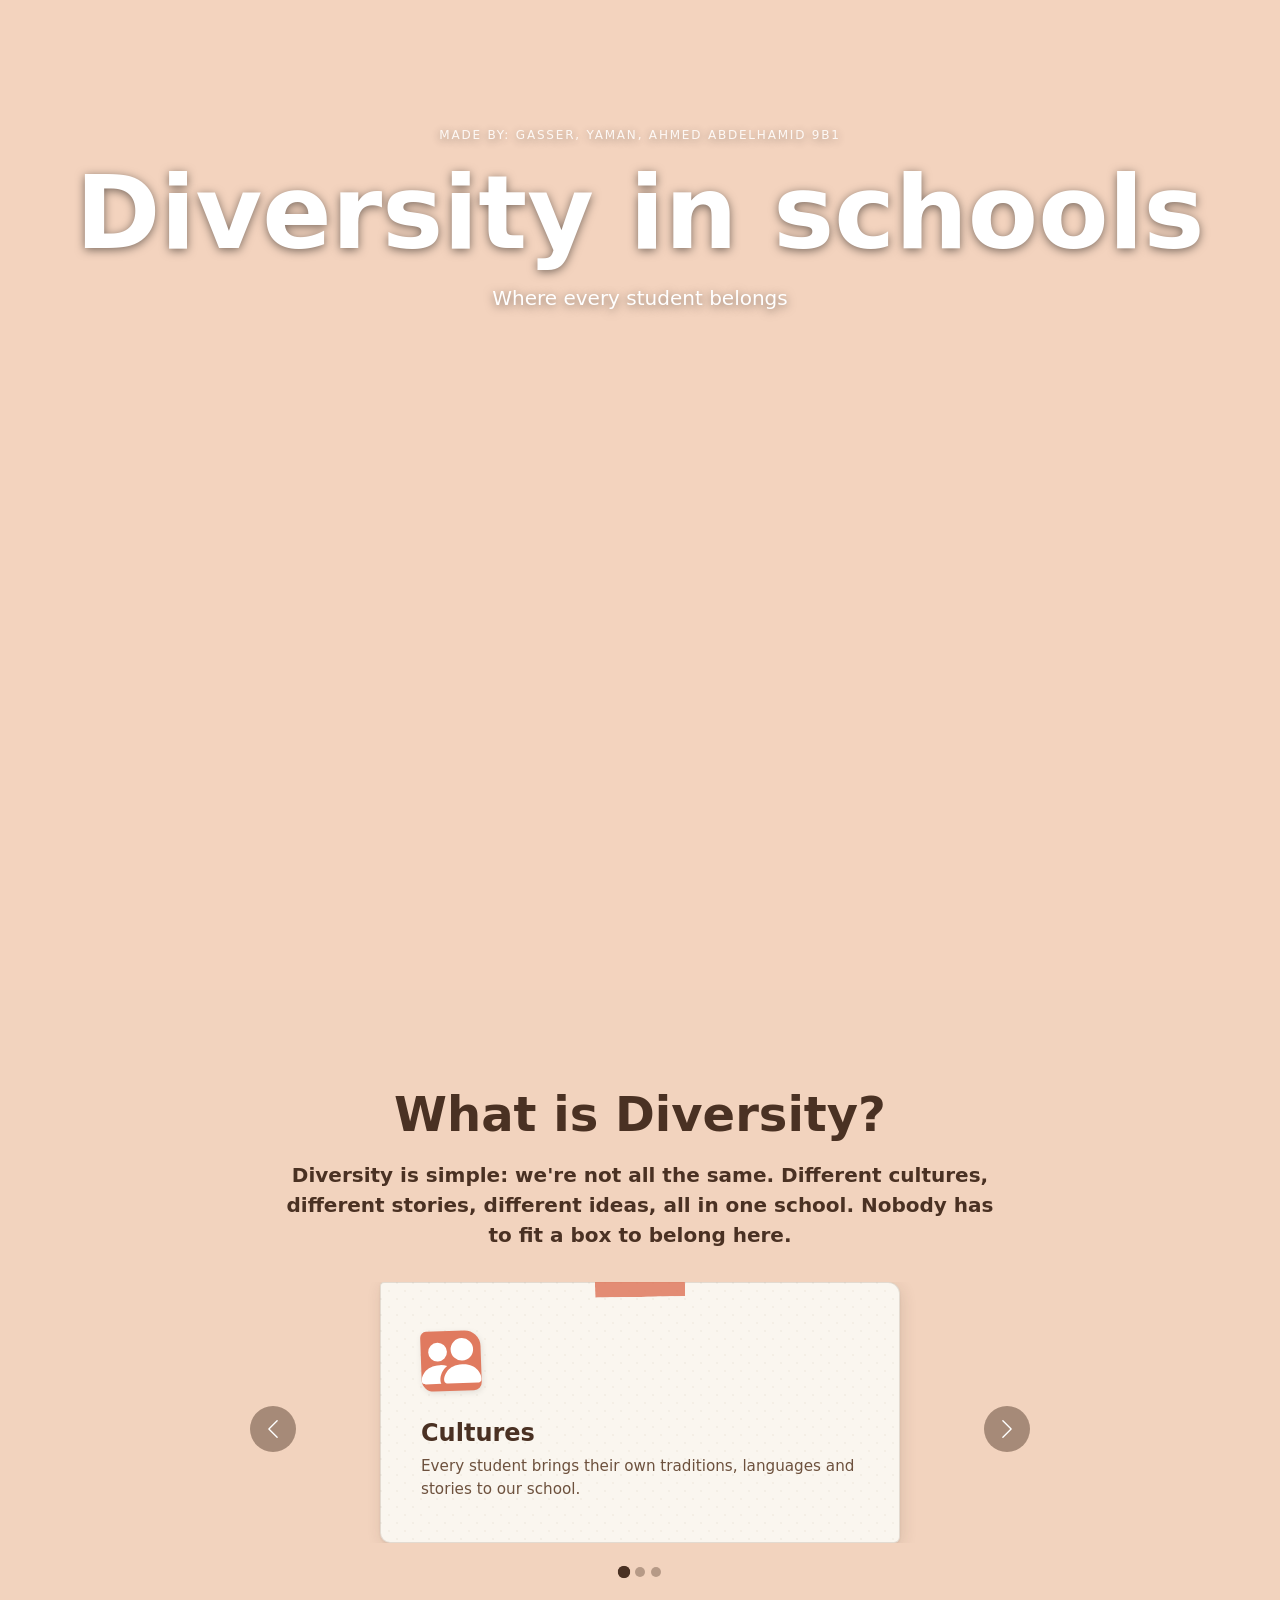
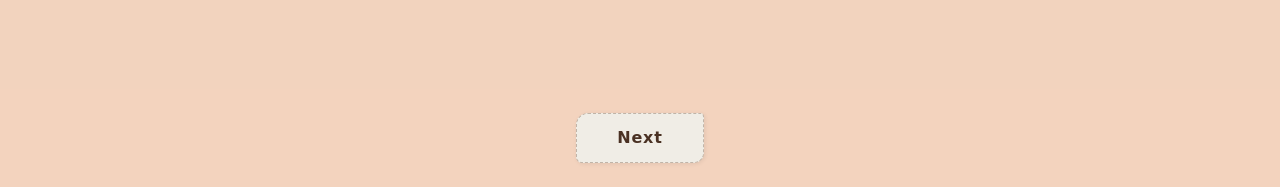
==== index.html @ cd7958ad "Add Diversity in Schools website" ====
<!DOCTYPE html>
<html data-bs-theme="light" lang="en">

<head>
    <meta charset="utf-8">
    <meta name="viewport" content="width=device-width, initial-scale=1.0, shrink-to-fit=no">
    <title>English</title>
    <link rel="stylesheet" href="assets/bootstrap/css/bootstrap.min.css">
    <link rel="stylesheet" href="assets/css/styles.css">
</head>

<body>
    <section class="hero-bg">
        <div class="hero-content"><small class="text-uppercase d-block mb-2" style="font-size:0.75rem;letter-spacing:0.15em;opacity:0.85;">made by: gasser, yaman, ahmed abdelhamid 9b1</small>
            <h1 class="display-4 fw-bold">Diversity in schools</h1>
            <p class="lead mb-0">Where every student belongs</p>
        </div>
    </section>
    <section class="py-5 diversity-section">
        <div class="container py-5">
            <div class="row justify-content-center">
                <div class="col-lg-8 text-center">
                    <h2 class="display-5 fw-bold mb-3">What is Diversity?</h2>
                    <p class="lead fw-bold mb-0">Diversity is simple: we're not all the same. Different cultures, different stories, different ideas, all in one school. Nobody has to fit a box to belong here.</p>
                </div>
            </div>
            <div id="diversitySlider" class="carousel slide card-slider" data-bs-ride="carousel" data-bs-interval="3500" data-bs-pause="hover">
                <div class="carousel-inner" role="listbox">
                    <div class="carousel-item active">
                        <div class="slider-card" role="button" tabindex="0" aria-label="Cultures" data-accent="#e07a5f" data-icon="bi-people-fill" data-title="Cultures" data-text="Our school is a mix of different cultures and traditions. Whether it's the food we eat, the clothes we wear, or the stories we share, every student brings a piece of their heritage to our school, making it a vibrant and interesting place for everyone."><svg class="bi bi-people-fill slider-icon" xmlns="http://www.w3.org/2000/svg" width="1em" height="1em" fill="currentColor" viewBox="0 0 16 16">
                                <path d="M7 14s-1 0-1-1 1-4 5-4 5 3 5 4-1 1-1 1zm4-6a3 3 0 1 0 0-6 3 3 0 0 0 0 6m-5.784 6A2.24 2.24 0 0 1 5 13c0-1.355.68-2.75 1.936-3.72A6.3 6.3 0 0 0 5 9c-4 0-5 3-5 4s1 1 1 1zM4.5 8a2.5 2.5 0 1 0 0-5 2.5 2.5 0 0 0 0 5"></path>
                            </svg>
                            <h5>Cultures</h5>
                            <p>Every student brings their own traditions, languages and stories to our school.</p>
                        </div>
                    </div>
                    <div class="carousel-item">
                        <div class="slider-card" role="button" tabindex="0" aria-label="Backgrounds" data-accent="#3d8f7c" data-icon="bi-globe-americas" data-title="Backgrounds" data-text="Students at our school come from many different places. Some grew up right here, while others moved from far away. Each unique background adds to our school's story and helps us understand the world better. We're all part of one big school family."><svg class="bi bi-globe-americas slider-icon" xmlns="http://www.w3.org/2000/svg" width="1em" height="1em" fill="currentColor" viewBox="0 0 16 16">
                                <path d="M8 0a8 8 0 1 0 0 16A8 8 0 0 0 8 0M2.04 4.326c.325 1.329 2.532 2.54 3.717 3.19.48.263.793.434.743.484q-.121.12-.242.234c-.416.396-.787.749-.758 1.266.035.634.618.824 1.214 1.017.577.188 1.168.38 1.286.983.082.417-.075.988-.22 1.52-.215.782-.406 1.48.22 1.48 1.5-.5 3.798-3.186 4-5 .138-1.243-2-2-3.5-2.5-.478-.16-.755.081-.99.284-.172.15-.322.279-.51.216-.445-.148-2.5-2-1.5-2.5.78-.39.952-.171 1.227.182.078.099.163.208.273.318.609.304.662-.132.723-.633.039-.322.081-.671.277-.867.434-.434 1.265-.791 2.028-1.12.712-.306 1.365-.587 1.579-.88A7 7 0 1 1 2.04 4.327Z"></path>
                            </svg>
                            <h5>Backgrounds</h5>
                            <p>We come from many places — and each background adds something special to our community.</p>
                        </div>
                    </div>
                    <div class="carousel-item">
                        <div class="slider-card" role="button" tabindex="0" aria-label="Perspectives" data-accent="#d4a017" data-icon="bi-lightbulb-fill" data-title="Perspectives" data-text="In our school, we all have different ways of looking at things. This is a good thing! When we discuss topics in class, solve problems, or work on projects, having many ideas helps us learn more deeply and makes everything more exciting. We learn a lot from each other just by listening."><svg class="bi bi-lightbulb-fill slider-icon" xmlns="http://www.w3.org/2000/svg" width="1em" height="1em" fill="currentColor" viewBox="0 0 16 16">
                                <path d="M2 6a6 6 0 1 1 10.174 4.31c-.203.196-.359.4-.453.619l-.762 1.769A.5.5 0 0 1 10.5 13h-5a.5.5 0 0 1-.46-.302l-.761-1.77a2 2 0 0 0-.453-.618A5.98 5.98 0 0 1 2 6m3 8.5a.5.5 0 0 1 .5-.5h5a.5.5 0 0 1 0 1l-.224.447a1 1 0 0 1-.894.553H6.618a1 1 0 0 1-.894-.553L5.5 15a.5.5 0 0 1-.5-.5"></path>
                            </svg>
                            <h5>Perspectives</h5>
                            <p>Different ideas and ways of thinking make learning richer for everyone.</p>
                        </div>
                    </div>
                </div><button class="carousel-control-prev slider-control" type="button" data-bs-target="#diversitySlider" data-bs-slide="prev"><span class="carousel-control-prev-icon" aria-hidden="true"></span><span class="visually-hidden">Previous</span></button><button class="carousel-control-next slider-control" type="button" data-bs-target="#diversitySlider" data-bs-slide="next"><span class="carousel-control-next-icon" aria-hidden="true"></span><span class="visually-hidden">Next</span></button>
                <div class="carousel-indicators slider-indicators"><button class="active" type="button" data-bs-target="#diversitySlider" data-bs-slide-to="0" aria-current="true" aria-label="Slide 1"></button><button type="button" data-bs-target="#diversitySlider" data-bs-slide-to="1" aria-label="Slide 2"></button><button type="button" data-bs-target="#diversitySlider" data-bs-slide-to="2" aria-bss-id="42" aria-label="Slide 3"></button></div>
            </div>
        </div>
    </section>
    <div class="text-center py-4"><a class="btn next-btn" role="button" href="/second.html">Next</a></div>
    <div class="modal fade card-modal" role="dialog" tabindex="-1" id="cardModal" aria-hidden="true">
        <div class="modal-dialog modal-dialog-centered" role="document">
            <div class="modal-content">
                <div class="modal-header"><button class="btn-close" aria-label="Close" data-bs-dismiss="modal" type="button"></button></div>
                <div class="modal-body">
                    <h3 class="fw-bold" id="modalTitle">Cultures</h3>
                    <p id="modalText"></p>
                </div>
                <div class="modal-footer"><button class="btn" data-bs-dismiss="modal" type="button">Close</button></div>
            </div>
        </div>
    </div>
    <script src="assets/bootstrap/js/bootstrap.min.js"></script>
    <script src="assets/js/orbit.js"></script>
</body>

</html>
---- assets/css/styles.css ----
body {
  background-color: #f3d3be;
  min-height: 100vh;
}

.hero-bg {
  position: relative;
  min-height: 110vh;
  overflow: hidden;
  display: flex;
  align-items: flex-start;
  justify-content: center;
  padding: 14vh 1rem 3rem;
}

.hero-bg::before {
  content: "";
  position: absolute;
  inset: -25px;
  background-image: url("https://www.dropbox.com/scl/fi/7v98te8t1zarx8fmvvjqa/flat-lay-composition-still-life-friendship-day-elements.jpg?rlkey=5teqww9rnjzc3mp7yt069lka1&st=9lbgvhzm&raw=1");
  background-size: cover;
  background-position: center;
  filter: blur(5px);
  animation: shake 1.6s ease-in-out infinite;
}

.hero-content {
  position: relative;
  z-index: 1;
  text-align: center;
  color: #fff;
  text-shadow: 0 2px 10px rgba(0, 0, 0, 0.5);
}

.hero-content h1 {
  font-size: clamp(3.5rem, 8vw, 7rem);
}

.scroll-down-arrow {
  display: inline-block;
  font-size: 3rem;
  line-height: 1;
  color: #fff;
  text-shadow: 0 2px 10px rgba(0, 0, 0, 0.6);
  margin-top: 1.75rem;
  animation: bounce 2s ease-in-out infinite;
}

@keyframes shake {
  0%, 100% {
    transform: translate(0, 0);
  }
  20% {
    transform: translate(1px, -1px);
  }
  40% {
    transform: translate(-0.8px, 1px);
  }
  60% {
    transform: translate(1px, 0.8px);
  }
  80% {
    transform: translate(-1px, -1px);
  }
}

@keyframes bounce {
  0%, 100% {
    transform: translateY(0);
  }
  50% {
    transform: translateY(14px);
  }
}

.diversity-section {
  position: relative;
  overflow: hidden;
  background-color: #f3d3be;
  color: #4a3123;
}

.diversity-section::before {
  content: "";
  position: absolute;
  inset: -25px;
  background-image: url("https://www.dropbox.com/scl/fi/7v98te8t1zarx8fmvvjqa/flat-lay-composition-still-life-friendship-day-elements.jpg?rlkey=5teqww9rnjzc3mp7yt069lka1&st=9lbgvhzm&raw=1");
  background-size: cover;
  background-position: center;
  filter: blur(5px);
  animation: shake 1.6s ease-in-out infinite;
}

.diversity-section::after {
  content: "";
  position: absolute;
  inset: 0;
  background-color: rgba(243, 211, 190, 0.72);
  pointer-events: none;
}

/* Continuous Ticker for Motivation Cards */

.motivational-ticker-container {
  width: 100%;
  overflow: hidden;
  position: relative;
  padding: 1.5rem 0;
}

.motivational-ticker-container::before, .motivational-ticker-container::after {
  content: "";
  position: absolute;
  top: 0;
  bottom: 0;
  width: 80px;
  z-index: 3;
  pointer-events: none;
}

.motivational-ticker-container::before {
  left: 0;
  background: linear-gradient(90deg, rgba(243, 211, 190, 0.95), transparent);
}

.motivational-ticker-container::after {
  right: 0;
  background: linear-gradient(270deg, rgba(243, 211, 190, 0.95), transparent);
}

.motivational-ticker-track {
  display: flex;
  gap: 1.5rem;
  width: max-content;
  animation: scrollTicker 35s linear infinite;
}

.motivational-ticker-container:hover .motivational-ticker-track {
  animation-play-state: paused;
}

.ticker-card-wrapper {
  width: 340px;
  flex-shrink: 0;
}

@keyframes scrollTicker {
  0% {
    transform: translateX(0);
  }
  100% {
    transform: translateX(calc(-50% - 0.75rem));
  }
}

.diversity-section .container {
  position: relative;
  z-index: 1;
}

.card-slider {
  max-width: 780px;
  margin: 2rem auto 0;
  padding: 0 3.5rem;
}

.slider-card {
  max-width: 520px;
  margin: 0 auto;
  padding: 3rem 2.5rem 2.5rem;
  border-radius: 4px 12px 6px 10px;
  background-color: #faf6ef;
  background-image: radial-gradient(rgba(180, 150, 120, 0.08) 1px, transparent 1px), radial-gradient(rgba(140, 110, 80, 0.06) 1px, transparent 1px);
  background-size: 16px 16px;
  background-position: 0 0, 8px 8px;
  border: 1px solid rgba(120, 95, 75, 0.18);
  box-shadow: 2px 4px 16px rgba(60, 40, 25, 0.12), 0 1px 3px rgba(60, 40, 25, 0.08);
  text-align: left;
  cursor: pointer;
  user-select: none;
  position: relative;
  transition: transform 0.3s cubic-bezier(0.34, 1.56, 0.64, 1), box-shadow 0.3s ease;
}

/* Washi tape header strip effect */

.slider-card::before {
  content: "";
  position: absolute;
  top: -10px;
  left: 50%;
  transform: translateX(-50%) rotate(-1deg);
  width: 90px;
  height: 24px;
  background-color: var(--card-accent, #e07a5f);
  opacity: 0.85;
  box-shadow: 0 1px 3px rgba(0,0,0,0.1);
  mask-image: radial-gradient(circle at 4px 4px, transparent 4px, black 4.5px);
  mask-size: 12px 100%;
}

.slider-card:hover {
  box-shadow: 4px 10px 28px rgba(60, 40, 25, 0.18), 0 2px 6px rgba(60, 40, 25, 0.1);
  transform: translateY(-5px) rotate(0.5deg);
}

.slider-card:focus-visible {
  outline: 2px dashed var(--card-accent, #e07a5f);
  outline-offset: 4px;
}

.slider-icon {
  display: inline-flex;
  align-items: center;
  justify-content: center;
  width: 60px;
  height: 60px;
  border-radius: 6px 16px 8px 12px;
  font-size: 1.7rem;
  color: #fff;
  background: var(--card-accent, #e07a5f);
  box-shadow: 1px 2px 6px rgba(0,0,0,0.1);
  margin-bottom: 0.8rem;
  transform: rotate(-2deg);
  transition: transform 0.3s ease;
}

.slider-card:hover .slider-icon {
  transform: rotate(3deg) scale(1.05);
}

.slider-card h5 {
  margin: 1rem 0 0.4rem;
  font-weight: 800;
  font-size: 1.5rem;
  color: #4a3123;
}

.slider-card p {
  margin: 0;
  font-size: 0.95rem;
  line-height: 1.55;
  color: #6d513d;
}

.tap-hint {
  display: inline-block;
  margin-top: 1.25rem;
  font-size: 0.75rem;
  font-style: italic;
  letter-spacing: 0.05em;
  color: #8c6a53;
  border-bottom: 1px dotted currentColor;
  padding-bottom: 1px;
}

.slider-control {
  width: 46px;
  height: 46px;
  top: 50%;
  transform: translateY(-50%);
  background: rgba(74, 49, 35, 0.45);
  border-radius: 50%;
  opacity: 1;
}

.slider-control:hover {
  background: rgba(74, 49, 35, 0.7);
}

.slider-control .carousel-control-prev-icon, .slider-control .carousel-control-next-icon {
  width: 22px;
  height: 22px;
}

.slider-indicators {
  position: static;
  margin-top: 1.5rem;
}

.slider-indicators [data-bs-target] {
  width: 10px;
  height: 10px;
  border-radius: 50%;
  border: 0;
  background-color: #4a3123;
  opacity: 0.35;
}

.slider-indicators .active {
  opacity: 1;
  transform: scale(1.25);
}

.card-modal .modal-content {
  border: 1px solid rgba(120, 95, 75, 0.2);
  border-radius: 8px 16px 10px 14px;
  background-color: #faf6ef;
  color: #4a3123;
  box-shadow: 0 20px 40px rgba(50, 30, 15, 0.25);
  overflow: hidden;
}

.card-modal .modal-header {
  border-bottom: none;
  padding: 1.75rem 2rem 0.5rem;
  position: relative;
  z-index: 1;
}

.card-modal .modal-header .btn-close {
  box-shadow: none;
  opacity: 0.7;
  color: #4a3123;
  font-size: 1.2rem;
  transition: opacity 0.2s ease, transform 0.2s ease;
}

.card-modal .modal-header .btn-close:hover {
  opacity: 1;
  transform: rotate(90deg);
}

.card-modal .modal-header::after {
  content: "";
  position: absolute;
  bottom: 0;
  left: 1.75rem;
  right: 1.75rem;
  height: 1px;
  background-color: rgba(120, 95, 75, 0.1);
}

.card-modal .modal-body {
  padding: 1rem 1.75rem 0.25rem;
}

.card-modal .modal-body h3 {
  margin: 0.5rem 0 0.75rem;
  font-weight: 800;
}

.card-modal .modal-body p {
  font-size: 1.05rem;
  line-height: 1.7;
  color: #5d442f;
}

.card-modal .modal-icon {
  display: inline-flex;
  align-items: center;
  justify-content: center;
  width: 54px;
  height: 54px;
  border-radius: 50%;
  font-size: 1.45rem;
  color: var(--modal-accent, #e07a5f);
  background: color-mix(in srgb, var(--modal-accent, #e07a5f) 15%, white);
}

.card-modal .modal-footer {
  border: none;
  padding: 0.5rem 1.75rem 1.75rem;
}

.card-modal .modal-footer .btn {
  border-radius: 12px 4px 10px 6px;
  padding: 0.6rem 1.8rem;
  border: 1px dashed rgba(120, 95, 75, 0.4);
  background: #f0ede6;
  color: #4a3123;
  font-weight: 600;
  letter-spacing: 0.05em;
  box-shadow: 1px 1px 4px rgba(0,0,0,0.08);
  transition: all 0.2s ease;
}

.card-modal .modal-footer .btn:hover {
  background: #e6e0d9;
  box-shadow: 2px 2px 6px rgba(0,0,0,0.12);
  color: #4a3123;
  transform: translateY(-1px);
}

.next-btn {
  border-radius: 12px 4px 10px 6px;
  padding: 0.75rem 2.5rem;
  border: 1px dashed rgba(120, 95, 75, 0.4);
  background: #f0ede6;
  color: #4a3123;
  font-weight: 600;
  letter-spacing: 0.05em;
  box-shadow: 1px 1px 4px rgba(0,0,0,0.08);
  transition: all 0.2s ease;
  text-decoration: none;
}

.next-btn:hover {
  background: #e6e0d9;
  box-shadow: 2px 2px 6px rgba(0,0,0,0.12);
  color: #4a3123;
  transform: translateY(-1px);
}

.paper-note {
  background-color: #faf6ef;
  background-image: radial-gradient(rgba(180, 150, 120, 0.08) 1px, transparent 1px);
  background-size: 16px 16px;
  border: 1px solid rgba(120, 95, 75, 0.2);
  border-radius: 4px 14px 8px 12px;
  padding: 2.25rem 2rem;
  height: 100%;
  position: relative;
  box-shadow: 3px 6px 18px rgba(60, 40, 25, 0.1);
  transition: transform 0.25s ease, box-shadow 0.25s ease;
}

.paper-note:hover {
  transform: translateY(-3px) rotate(0.3deg);
  box-shadow: 5px 10px 24px rgba(60, 40, 25, 0.15);
}

.note-yellow {
  --tape-color: #e6c56b;
}

.note-green {
  --tape-color: #79a893;
}

.note-tape {
  position: absolute;
  top: -10px;
  left: 50%;
  transform: translateX(-50%) rotate(1.5deg);
  width: 80px;
  height: 22px;
  background-color: var(--tape-color, #e07a5f);
  opacity: 0.85;
  box-shadow: 0 1px 3px rgba(0,0,0,0.1);
  mask-image: radial-gradient(circle at 4px 4px, transparent 4px, black 4.5px);
  mask-size: 12px 100%;
}

.paper-note h4 {
  font-size: 1.35rem;
  color: #4a3123;
}

.paper-note p {
  font-size: 1rem;
  line-height: 1.6;
  color: #6d513d;
}

.diversity-section .lead {
  font-weight: 700;
  color: #4a3123;
}

.diversity-section .container {
  position: relative;
  z-index: 2;
}

@media (max-width: 575.98px) {
  .card-slider {
    padding: 0 2.25rem;
  }
}

@media (max-width: 575.98px) {
  .slider-card {
    padding: 2rem 1.25rem 1.5rem;
  }
}

@media (max-width: 575.98px) {
  .slider-icon {
    width: 58px;
    height: 58px;
    font-size: 1.5rem;
  }
}

@media (max-width: 575.98px) {
  .slider-control {
    width: 36px;
    height: 36px;
  }
}
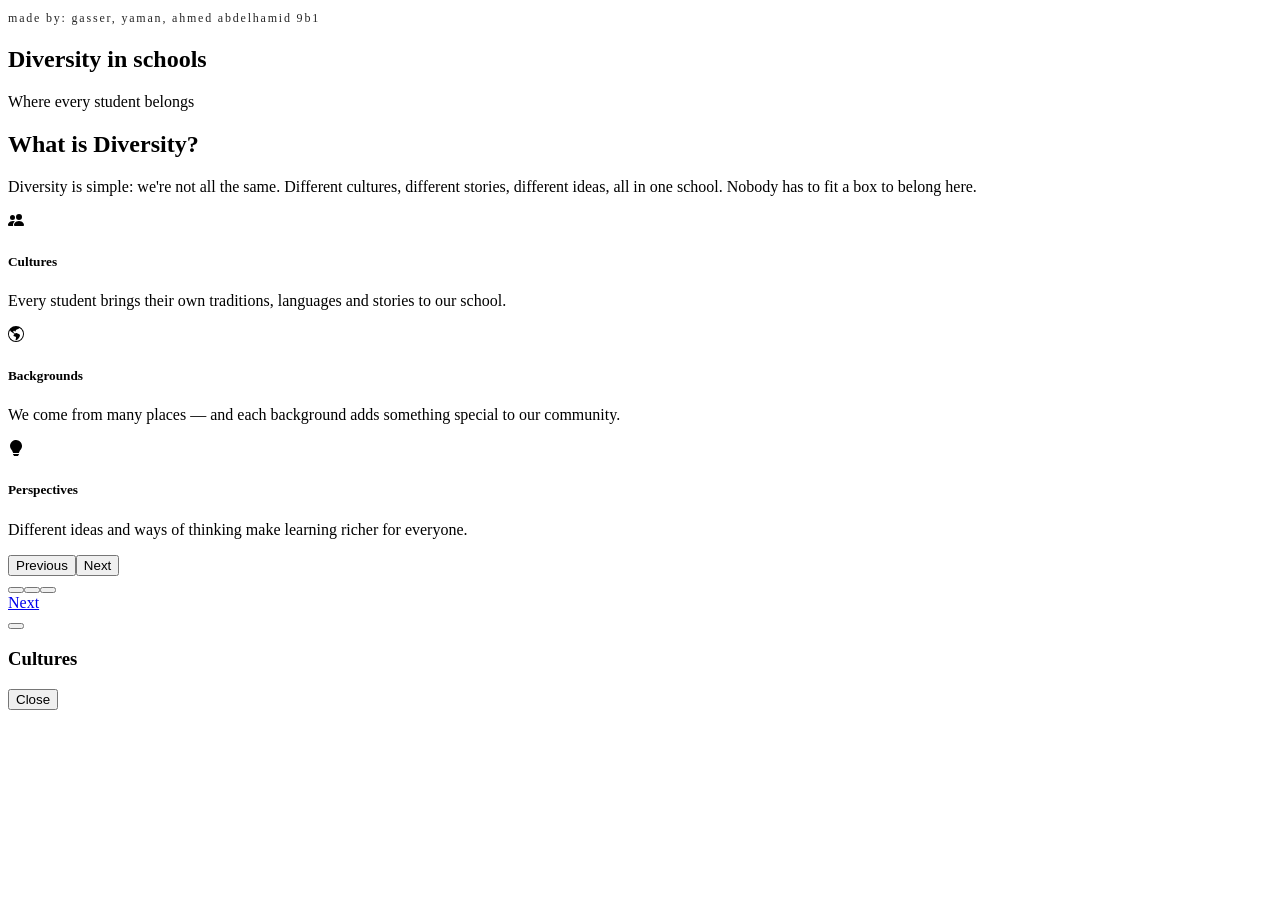
==== commit 8c7aefa6: "Title=Diversity, clean URLs without .html" ====
--- a/index.html
+++ b/index.html
@@ -1,75 +1,16 @@
 <!DOCTYPE html>
-<html data-bs-theme="light" lang="en">
+<html lang="en">
 
 <head>
     <meta charset="utf-8">
-    <meta name="viewport" content="width=device-width, initial-scale=1.0, shrink-to-fit=no">
-    <title>English</title>
-    <link rel="stylesheet" href="assets/bootstrap/css/bootstrap.min.css">
-    <link rel="stylesheet" href="assets/css/styles.css">
+    <title>Diversity in Schools</title>
+    <meta http-equiv="refresh" content="0; url=First/">
+    <link rel="canonical" href="First/">
+    <link rel="icon" type="image/svg+xml" href="assets/favicon.svg">
 </head>
 
 <body>
-    <section class="hero-bg">
-        <div class="hero-content"><small class="text-uppercase d-block mb-2" style="font-size:0.75rem;letter-spacing:0.15em;opacity:0.85;">made by: gasser, yaman, ahmed abdelhamid 9b1</small>
-            <h1 class="display-4 fw-bold">Diversity in schools</h1>
-            <p class="lead mb-0">Where every student belongs</p>
-        </div>
-    </section>
-    <section class="py-5 diversity-section">
-        <div class="container py-5">
-            <div class="row justify-content-center">
-                <div class="col-lg-8 text-center">
-                    <h2 class="display-5 fw-bold mb-3">What is Diversity?</h2>
-                    <p class="lead fw-bold mb-0">Diversity is simple: we're not all the same. Different cultures, different stories, different ideas, all in one school. Nobody has to fit a box to belong here.</p>
-                </div>
-            </div>
-            <div id="diversitySlider" class="carousel slide card-slider" data-bs-ride="carousel" data-bs-interval="3500" data-bs-pause="hover">
-                <div class="carousel-inner" role="listbox">
-                    <div class="carousel-item active">
-                        <div class="slider-card" role="button" tabindex="0" aria-label="Cultures" data-accent="#e07a5f" data-icon="bi-people-fill" data-title="Cultures" data-text="Our school is a mix of different cultures and traditions. Whether it's the food we eat, the clothes we wear, or the stories we share, every student brings a piece of their heritage to our school, making it a vibrant and interesting place for everyone."><svg class="bi bi-people-fill slider-icon" xmlns="http://www.w3.org/2000/svg" width="1em" height="1em" fill="currentColor" viewBox="0 0 16 16">
-                                <path d="M7 14s-1 0-1-1 1-4 5-4 5 3 5 4-1 1-1 1zm4-6a3 3 0 1 0 0-6 3 3 0 0 0 0 6m-5.784 6A2.24 2.24 0 0 1 5 13c0-1.355.68-2.75 1.936-3.72A6.3 6.3 0 0 0 5 9c-4 0-5 3-5 4s1 1 1 1zM4.5 8a2.5 2.5 0 1 0 0-5 2.5 2.5 0 0 0 0 5"></path>
-                            </svg>
-                            <h5>Cultures</h5>
-                            <p>Every student brings their own traditions, languages and stories to our school.</p>
-                        </div>
-                    </div>
-                    <div class="carousel-item">
-                        <div class="slider-card" role="button" tabindex="0" aria-label="Backgrounds" data-accent="#3d8f7c" data-icon="bi-globe-americas" data-title="Backgrounds" data-text="Students at our school come from many different places. Some grew up right here, while others moved from far away. Each unique background adds to our school's story and helps us understand the world better. We're all part of one big school family."><svg class="bi bi-globe-americas slider-icon" xmlns="http://www.w3.org/2000/svg" width="1em" height="1em" fill="currentColor" viewBox="0 0 16 16">
-                                <path d="M8 0a8 8 0 1 0 0 16A8 8 0 0 0 8 0M2.04 4.326c.325 1.329 2.532 2.54 3.717 3.19.48.263.793.434.743.484q-.121.12-.242.234c-.416.396-.787.749-.758 1.266.035.634.618.824 1.214 1.017.577.188 1.168.38 1.286.983.082.417-.075.988-.22 1.52-.215.782-.406 1.48.22 1.48 1.5-.5 3.798-3.186 4-5 .138-1.243-2-2-3.5-2.5-.478-.16-.755.081-.99.284-.172.15-.322.279-.51.216-.445-.148-2.5-2-1.5-2.5.78-.39.952-.171 1.227.182.078.099.163.208.273.318.609.304.662-.132.723-.633.039-.322.081-.671.277-.867.434-.434 1.265-.791 2.028-1.12.712-.306 1.365-.587 1.579-.88A7 7 0 1 1 2.04 4.327Z"></path>
-                            </svg>
-                            <h5>Backgrounds</h5>
-                            <p>We come from many places — and each background adds something special to our community.</p>
-                        </div>
-                    </div>
-                    <div class="carousel-item">
-                        <div class="slider-card" role="button" tabindex="0" aria-label="Perspectives" data-accent="#d4a017" data-icon="bi-lightbulb-fill" data-title="Perspectives" data-text="In our school, we all have different ways of looking at things. This is a good thing! When we discuss topics in class, solve problems, or work on projects, having many ideas helps us learn more deeply and makes everything more exciting. We learn a lot from each other just by listening."><svg class="bi bi-lightbulb-fill slider-icon" xmlns="http://www.w3.org/2000/svg" width="1em" height="1em" fill="currentColor" viewBox="0 0 16 16">
-                                <path d="M2 6a6 6 0 1 1 10.174 4.31c-.203.196-.359.4-.453.619l-.762 1.769A.5.5 0 0 1 10.5 13h-5a.5.5 0 0 1-.46-.302l-.761-1.77a2 2 0 0 0-.453-.618A5.98 5.98 0 0 1 2 6m3 8.5a.5.5 0 0 1 .5-.5h5a.5.5 0 0 1 0 1l-.224.447a1 1 0 0 1-.894.553H6.618a1 1 0 0 1-.894-.553L5.5 15a.5.5 0 0 1-.5-.5"></path>
-                            </svg>
-                            <h5>Perspectives</h5>
-                            <p>Different ideas and ways of thinking make learning richer for everyone.</p>
-                        </div>
-                    </div>
-                </div><button class="carousel-control-prev slider-control" type="button" data-bs-target="#diversitySlider" data-bs-slide="prev"><span class="carousel-control-prev-icon" aria-hidden="true"></span><span class="visually-hidden">Previous</span></button><button class="carousel-control-next slider-control" type="button" data-bs-target="#diversitySlider" data-bs-slide="next"><span class="carousel-control-next-icon" aria-hidden="true"></span><span class="visually-hidden">Next</span></button>
-                <div class="carousel-indicators slider-indicators"><button class="active" type="button" data-bs-target="#diversitySlider" data-bs-slide-to="0" aria-current="true" aria-label="Slide 1"></button><button type="button" data-bs-target="#diversitySlider" data-bs-slide-to="1" aria-label="Slide 2"></button><button type="button" data-bs-target="#diversitySlider" data-bs-slide-to="2" aria-bss-id="42" aria-label="Slide 3"></button></div>
-            </div>
-        </div>
-    </section>
-    <div class="text-center py-4"><a class="btn next-btn" role="button" href="/second.html">Next</a></div>
-    <div class="modal fade card-modal" role="dialog" tabindex="-1" id="cardModal" aria-hidden="true">
-        <div class="modal-dialog modal-dialog-centered" role="document">
-            <div class="modal-content">
-                <div class="modal-header"><button class="btn-close" aria-label="Close" data-bs-dismiss="modal" type="button"></button></div>
-                <div class="modal-body">
-                    <h3 class="fw-bold" id="modalTitle">Cultures</h3>
-                    <p id="modalText"></p>
-                </div>
-                <div class="modal-footer"><button class="btn" data-bs-dismiss="modal" type="button">Close</button></div>
-            </div>
-        </div>
-    </div>
-    <script src="assets/bootstrap/js/bootstrap.min.js"></script>
-    <script src="assets/js/orbit.js"></script>
+    <p>Opening <a href="First/">First</a>…</p>
 </body>
 
-</html>+</html>
